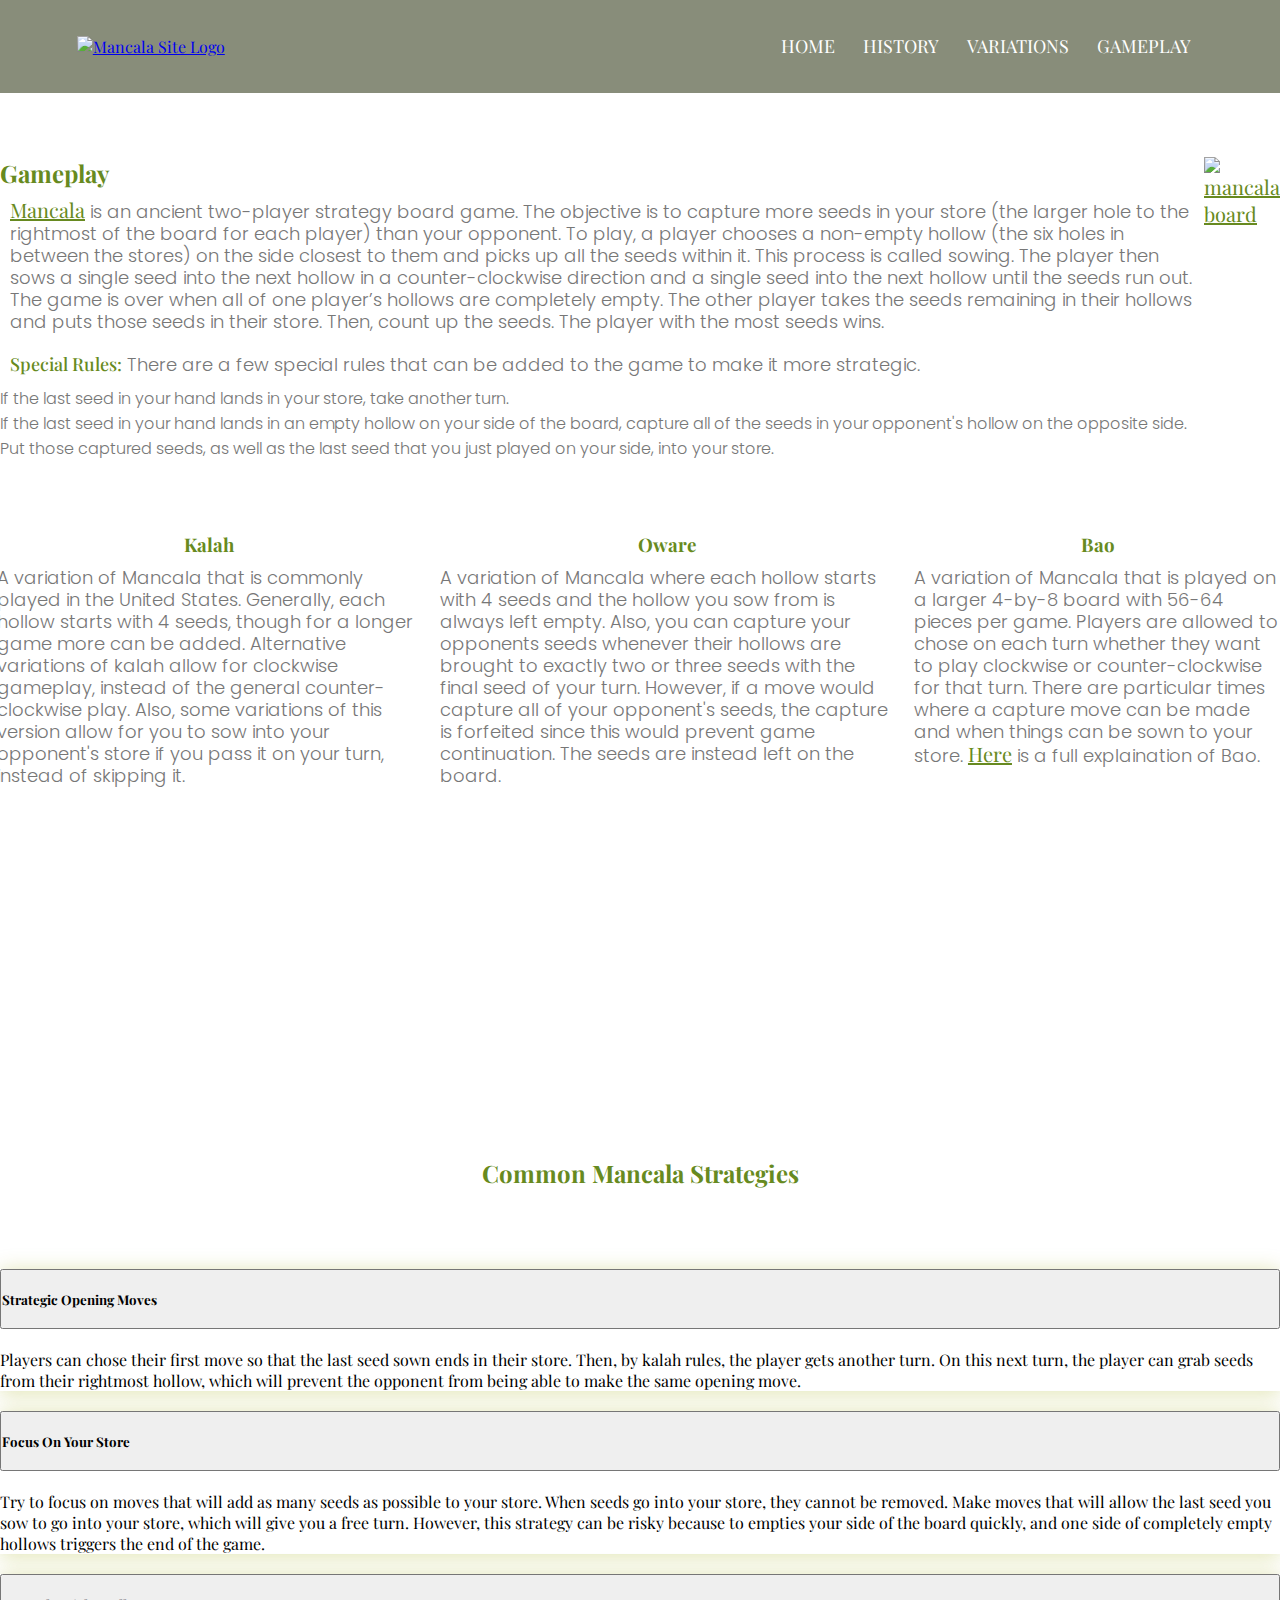
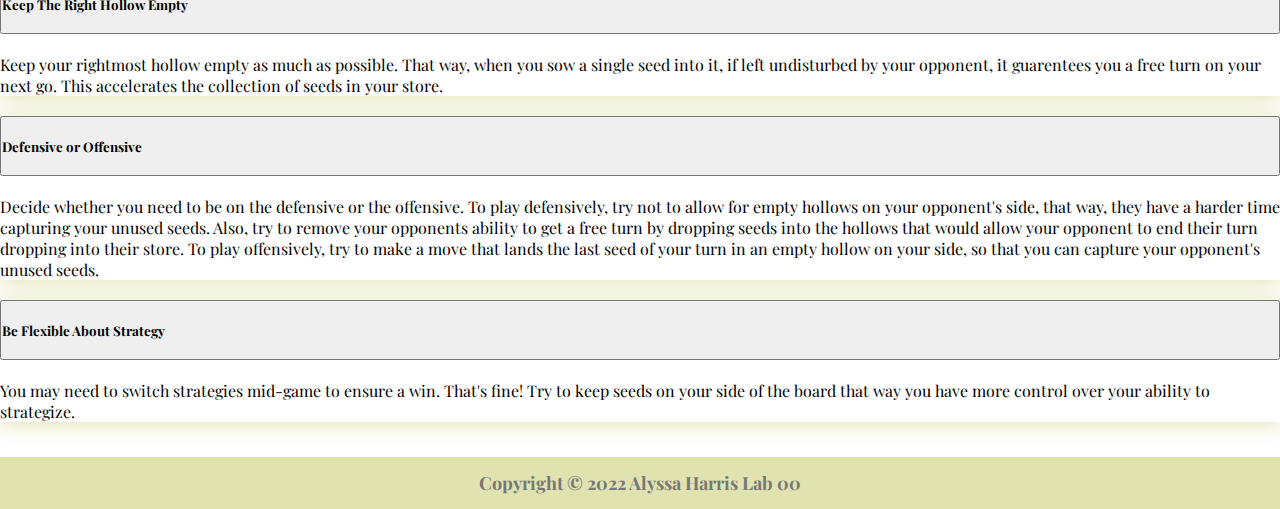
==== MancalaWeb/gameplay.html @ 74fc954a "Added mancala web user guide to file structure" ====
<!DOCTYPE html>
<html lang="en">
<head>
    <meta charset="UTF-8">
    <meta http-equiv="X-UA-Compatible" content="IE=edge">
    <meta name="viewport" content="width=device-width, initial-scale=1.0">
    <title>Mancala</title>
    <link href="https://cdn.jsdelivr.net/npm/bootstrap@5.0.2/dist/css/bootstrap.min.css" rel="stylesheet" integrity="sha384-EVSTQN3/azprG1Anm3QDgpJLIm9Nao0Yz1ztcQTwFspd3yD65VohhpuuCOmLASjC" crossorigin="anonymous">
    <script src="https://cdn.jsdelivr.net/npm/bootstrap@5.0.2/dist/js/bootstrap.bundle.min.js" integrity="sha384-MrcW6ZMFYlzcLA8Nl+NtUVF0sA7MsXsP1UyJoMp4YLEuNSfAP+JcXn/tWtIaxVXM" crossorigin="anonymous"></script>
    <link rel="stylesheet" href="style.css">
    <link rel="preconnect" href="https://fonts.googleapis.com">
    <link rel="preconnect" href="https://fonts.gstatic.com" crossorigin>
    <link href="https://fonts.googleapis.com/css2?family=Playfair+Display:ital,wght@0,400;0,500;0,600;0,700;1,500&family=Poppins:wght@200;300;400;600;700&display=swap" rel="stylesheet">
    
</head>
<body>

    <section class="reg-nav">
        <nav>
            <a href="index.html"><img src="https://i.ibb.co/6RtNQGc/logo.png" alt="Mancala Site Logo"></a>

            <div class="nav-links">
                <ul>
                    <li><a href="index.html">HOME</a></li>
                    <li><a href="index.html#history">HISTORY</a></li>
                    <li><a href="index.html#variations">VARIATIONS</a></li>
                    <li><a href="gameplay.html">GAMEPLAY</a></li>
                </ul>
            </div>
        </nav>
    </section>

    <!-- --------Gameplay Section-------- -->

    <section class="gameplay section-padding" id="gameplay">
        <div class="container">
            <div class="row">
                <div class="col-lg-6 col-md-6 col-12">
                    <h2 class="mb-4">Gameplay</h2>

                    <p>
                        <a href="https://en.wikipedia.org/wiki/Mancala" target="_blank">Mancala</a> is
                        an ancient two-player strategy board game. The objective is to capture more seeds in your store (the larger hole to the rightmost of the board for each player) than your opponent. To play, a player chooses a non-empty hollow (the six holes in between the stores) on the side closest to them and picks up all the seeds within it. This process is called sowing. The player then sows a single seed into the next hollow in a counter-clockwise direction and a single seed into the next hollow until the seeds run out. The game is over when all of one player’s hollows are completely empty. The other player takes the seeds remaining in their hollows and puts those seeds in their store. Then, count up the seeds. The player with the most seeds wins. 
                    </p>

                    <p>
                        <span class="ex">Special Rules:</span> There are a few special rules that can be added to the game to make it more strategic. 
                        <ol class="list">
                            <li>If the last seed in your hand lands in your store, take another turn.</li>
                            <li>If the last seed in your hand lands in an empty hollow on your side of the board, capture all of the seeds in your opponent's hollow on the opposite side. Put those captured seeds, as well as the last seed that you just played on your side, into your store. </li>
                        </ol>
                    </p>
                </div>

                <div class="col-lg-5 mx-auto col-md-6 col-12">
                    <a href="https://ibb.co/L640vqM"><img src="https://i.ibb.co/2PXF5Lw/Adobe-Stock-248756078.jpg" class="about-image img-fluid" alt="mancala board"></a>
                </div>
                
            </div>
            <div class="row gameplay-third">
                <div class="col-lg-4 col-md-4 col-12">
                    <h3>Kalah</h3>
                    <p>
                        A variation of Mancala that is commonly played in the United States. Generally, each hollow starts with 4 seeds, though for a longer game more can be added. Alternative variations of kalah allow for clockwise gameplay, instead of the general counter-clockwise play. Also, some variations of this version allow for you to sow into your opponent's store if you pass it on your turn, instead of skipping it.
                    </p>
                </div>
                <div class="col-lg-4 col-md-4 col-12">
                    <h3>Oware</h3>
                    <p>
                        A variation of Mancala where each hollow starts with 4 seeds and the hollow you sow from is always left empty. Also, you can capture your opponents seeds whenever their hollows are brought to exactly two or three seeds with the final seed of your turn. However, if a move would capture all of your opponent's seeds, the capture is forfeited since this would prevent game continuation. The seeds are instead left on the board.
                    </p>
                </div>
                <div class="col-lg-4 col-md-4 col-12">
                    <h3>Bao</h3>
                    <p>
                        A variation of Mancala that is played on a larger 4-by-8 board with 56-64 pieces per game. Players are allowed to chose on each turn whether they want to play clockwise or counter-clockwise for that turn. There are particular times where a capture move can be made and when things can be sown to your store. <a href="https://www.mastersofgames.com/rules/mancala-rules.htm" target="_blank">Here</a>  is a full explaination of Bao.  
                    </p>
                </div>
            </div>
        </div>
    </section>

    <!-- Strategies -->
		<section class="faq section-padding" id="faqs">
			<div class="container">
				<div class="row">
					<div class="col-lg-12 col-12">
						<h2 class="title">Common Mancala Strategies</h2>
						
						<div class="accordion" id="accordionExample">
							<div class="accordion-item">
							  <h2 class="accordion-header" id="headingOne">
								<button class="accordion-button" type="button" data-bs-toggle="collapse" data-bs-target="#collapseOne" aria-expanded="true" aria-controls="collapseOne">
								  Strategic Opening Moves
								</button>
							  </h2>
							  <div id="collapseOne" class="accordion-collapse collapse show" aria-labelledby="headingOne" data-bs-parent="#accordionExample">
								<div class="accordion-body">
								  Players can chose their first move so that the last seed sown ends in their store. Then, by kalah rules, the player gets another turn. On this next turn, the player can grab seeds from their rightmost hollow, which will prevent the opponent from being able to make the same opening move.
								</div>
							  </div>
							</div>
							
							<div class="accordion-item">
							  <h2 class="accordion-header" id="headingTwo">
								<button class="accordion-button collapsed" type="button" data-bs-toggle="collapse" data-bs-target="#collapseTwo" aria-expanded="false" aria-controls="collapseTwo">
								  Focus On Your Store
								</button>
							  </h2>
							  <div id="collapseTwo" class="accordion-collapse collapse" aria-labelledby="headingTwo" data-bs-parent="#accordionExample">
								<div class="accordion-body">
								  Try to focus on moves that will add as many seeds as possible to your store. When seeds go into your store, they cannot be removed. Make moves that will allow the last seed you sow to go into your store, which will give you a free turn. However, this strategy can be risky because to empties your side of the board quickly, and one side of completely empty hollows triggers the end of the game. 
								</div>
							  </div>
							</div>
							
							<div class="accordion-item">
							  <h2 class="accordion-header" id="headingThree">
								<button class="accordion-button collapsed" type="button" data-bs-toggle="collapse" data-bs-target="#collapseThree" aria-expanded="false" aria-controls="collapseThree">
								  Keep The Right Hollow Empty
								</button>
							  </h2>
							  <div id="collapseThree" class="accordion-collapse collapse" aria-labelledby="headingThree" data-bs-parent="#accordionExample">
								<div class="accordion-body">
								  Keep your rightmost hollow empty as much as possible. That way, when you sow a single seed into it, if left undisturbed by your opponent, it guarentees you a free turn on your next go. This accelerates the collection of seeds in your store.
								</div>
							  </div>
							</div>
							
							<div class="accordion-item">
								<h2 class="accordion-header" id="headingFour">
								  <button class="accordion-button collapsed" type="button" data-bs-toggle="collapse" data-bs-target="#collapseFour" aria-expanded="false" aria-controls="collapseFour">
									Defensive or Offensive
								  </button>
								</h2>
								<div id="collapseFour" class="accordion-collapse collapse" aria-labelledby="headingThree" data-bs-parent="#accordionExample">
								  <div class="accordion-body">
									Decide whether you need to be on the defensive or the offensive. To play defensively, try not to allow for empty hollows on your opponent's side, that way, they have a harder time capturing your unused seeds. Also, try to remove your opponents ability to get a free turn by dropping seeds into the hollows that would allow your opponent to end their turn dropping into their store. To play offensively, try to make a move that lands the last seed of your turn in an empty hollow on your side, so that you can capture your opponent's unused seeds. 
								  </div>
								</div>
							  </div>
						  </div>

						  <div class="accordion-item">
							<h2 class="accordion-header" id="headingFive">
							  <button class="accordion-button collapsed" type="button" data-bs-toggle="collapse" data-bs-target="#collapseFive" aria-expanded="false" aria-controls="collapseFive">
								Be Flexible About Strategy
							  </button>
							</h2>
							<div id="collapseFive" class="accordion-collapse collapse" aria-labelledby="headingThree" data-bs-parent="#accordionExample">
							  <div class="accordion-body">
								You may need to switch strategies mid-game to ensure a win. That's fine! Try to keep seeds on your side of the board that way you have more control over your ability to strategize.
							  </div>
							</div>
						  </div>
					</div>
				</div>

			</div>

		</section>
    <div class="footer">
        <p>Copyright &copy; 2022 Alyssa Harris Lab 00</p>
    </div>

    
    
</body>
</html>
---- MancalaWeb/style.css ----
* {
    margin: 0;
    padding: 0;
    font-family: 'Playfair Display', serif;
}

.header {
    min-height: 100vh;
    width: 100%;
    background-image: linear-gradient(rgba(4, 9, 30, 0.7), rgba(4, 9, 30, 0.7)), url(https://i.ibb.co/0nc2WJx/background.jpg);
    background-position: center;
    background-size: cover;
    position: relative;
}

nav {
    display: flex;
    padding: 2% 6%;
    justify-content: space-between;
    align-items: center;
}

nav img {
    width: 150px;
}

.nav-links {
    flex: 1;
    text-align: right;
}

.nav-links ul li {
    list-style: none;
    display: inline-block;
    padding: 8px 12px;
    position: relative;
}

.nav-links ul li a {
    color: #fff;
    text-decoration: none;
    font-size: 18px;
}

.nav-links ul li::after {
    content: '';
    width: 0%;
    height: 2px;
    background: yellowgreen;
    display: block;
    margin: auto;
    transition: 0.5s;
}

.nav-links ul li:hover::after {
    width: 100%;
}

.text-box {
    width: 90%;
    color: #fff;
    position: absolute;
    top: 50%;
    left: 50%;
    transform: translate(-50%, -50%);
    text-align: center;
}

.text-box h1 {
    font-size: 70px;
}

.text-box h2 {
    font-size: 50px;
}

.text-box p {
    margin: 10px 0 40px;
    font-size: 25px;
    font-family: 'Playfair Display', serif;
    color:#fff;
}

.hero-btn {
    display: inline-block;
    text-decoration: none;
    color: #fff;
    border: 1px solid #fff;
    padding: 12px 34px;
    font: 25px;
    background: transparent;
    position: relative;
    cursor: pointer;
}

.hero-btn:hover {
    color: #fff;
    border: 1px solid rgb(181, 140, 87);
    background: rgb(181, 140, 87);
    transition: 1s;
}



/* ----History---- */

.history-col{
    flex-basis: 48%;
    padding: 30px 2px;
}
/* .history-col h1{
    padding-top: 0;
} */
.history-col p{
    padding: 15px 0 25px 0;
    line-height: 175%;
}

.content-image{
    flex-basis: 50%;
}
.history-col img{
    width: 100%;
}
.history {
    width: 80%;
    min-height: 100vh;
    margin: auto;
    text-align: center;
    padding-top: 100px;
    padding-bottom: 50px;
}

h1 {
    font-size: 50px;
    font-weight: 600;
}

p {
    color: #777;
    font-size: 18px;
    font-family: 'Poppins', sans-serif;
    font-weight: 300;
    line-height: 22px;
    padding: 10px;
    justify-content: space-around;

}


/* ----Variations---- */

.variation {
    width: 80%;
    margin: auto;
    text-align: center;
    padding-top: 50px;
}

.row {
    margin-top: 5%;
    display: flex;
    justify-content: space-between;
}

.variation-col {
    flex-basis: 32%;
    border-radius: 10px;
    margin-bottom: 30px;
    position: relative;
    overflow: hidden;
}

.variation-col img {
    width: 100%;
}

.layer {
    background: transparent;
    height: 100%;
    width: 100%;
    position: absolute;
    top: 0;
    left: 0;
    transition: 0.5s;
}

.layer:hover {
    background: #9da503ae;
}

.layer h3 {
    width: 100%;
    font-weight: 500;
    color: #fff;
    font-size: 25px;
    bottom: 0;
    padding-bottom: 10px;
    left: 50%;
    transform: translateX(-50%);
    position: absolute;
    transition: 0.5s;
}

.layer p {
    width: 90%;
    font-weight: 300;
    color: transparent;
    font-size: 18px;
    bottom: 0;
    left: 50%;
    transform: translateX(-50%);
    position: absolute;
    transition: 0.8s;
}

.layer .btn {
    width: 50%;
    font-weight: 300;
    color: transparent;
    font-size: 18px;
    bottom: 0;
    left: 50%;
    transform: translateX(-50%);
    position: absolute;
    transition: 1s;
}

.btn {
    display: inline-block;
    text-decoration: none;
    color: transparent;

    padding: 12px 34px;
    font: 25px;
    background: transparent;
    cursor: pointer;
}

.btn:hover {
    
    transition: 1s;
}

.layer:hover h3{
    bottom: 69%;
    opacity: 1;
}

.layer:hover p{
    color: #fff;
    bottom: 39%;
    opacity: 1;
}

.layer:hover .btn{
    color: #fff;
    border: 1px solid yellowgreen;
    background: yellowgreen;
    bottom: 29%;
    opacity: 1;
}

.variation-col:hover {
    box-shadow: 0 0 20px 0px rgba(0,0,0,0.5);
}

/* -----Gameplay----- */

.reg-nav {
    background:rgba(43, 52, 17, 0.561)
}

.gameplay {
    height: 100vh;
}

.gameplay h2 {
	font-family: 'Playfair Display', serif;
	color: rgb(103, 138, 32);
    font-weight: 700;
}

.gameplay a {
	font-family: 'Playfair Display', serif;
    font-size: 20px;
    text-decoration: underline;
    color: rgb(103, 138, 32);
}

.gameplay .ex {
	font-family: 'Playfair Display', serif;
    color: rgb(103, 138, 32);
    font-weight: 500;
}

.gameplay li {
    font-family: 'Poppins', sans-serif;
    color: #777;
    font-weight: 300;
    /* font-size: 18px; */
}

.gameplay-third {
	margin: 3.2em -0.8em;
}

.gameplay-third h3 {
	color: rgb(103, 138, 32);
    font-weight: 700;
	font-family: 'Playfair Display', serif;
	text-align: center;
}

.gameplay-image {
	margin: 3em 1em 0 1em;
	border-radius: 40px;
}


/* -----Strategies----- */

.faq {
	height: 100vh;
    margin-top: 100px;
}

.faq .title {
	text-align: center;
	color: rgb(103, 138, 32);
	font-family: 'Playfair Display', serif;
	padding-bottom: 5rem;
}

.accordion-item, .accordion-header {
	background-color: transparent;
	border: none;
	padding: 0;
	margin-bottom: 20px;
}

.accordion-item {
	box-shadow: 0 2px 20px #9da50350;;
}

.accordion-button {
	width: 100%;
	height: 3.75rem;
	color: black;
	font-weight: 700;
	text-align: left;
}

.accordion-body a {
	font-weight: 700;
}

/* -----Footer----- */

.footer{
    width: 100%;
    text-align: center;
    padding: 5px 0;
    background-color: #9da50350;
}

.footer p {
    font-family: 'Playfair Display', serif;
    font-weight: 700;
}

/* -----Responsive design------- */

@media(max-width: 700px)
{
   .nav-links ul li {
        display: block;
    }

    .nav-links ul {
        padding: 30px;
    }

    .text-box h1 {
        font-size: 20px;
    }
    .row {
        flex-direction: column;

    }

    .faq {
        margin-top: 1000px;
    }


}
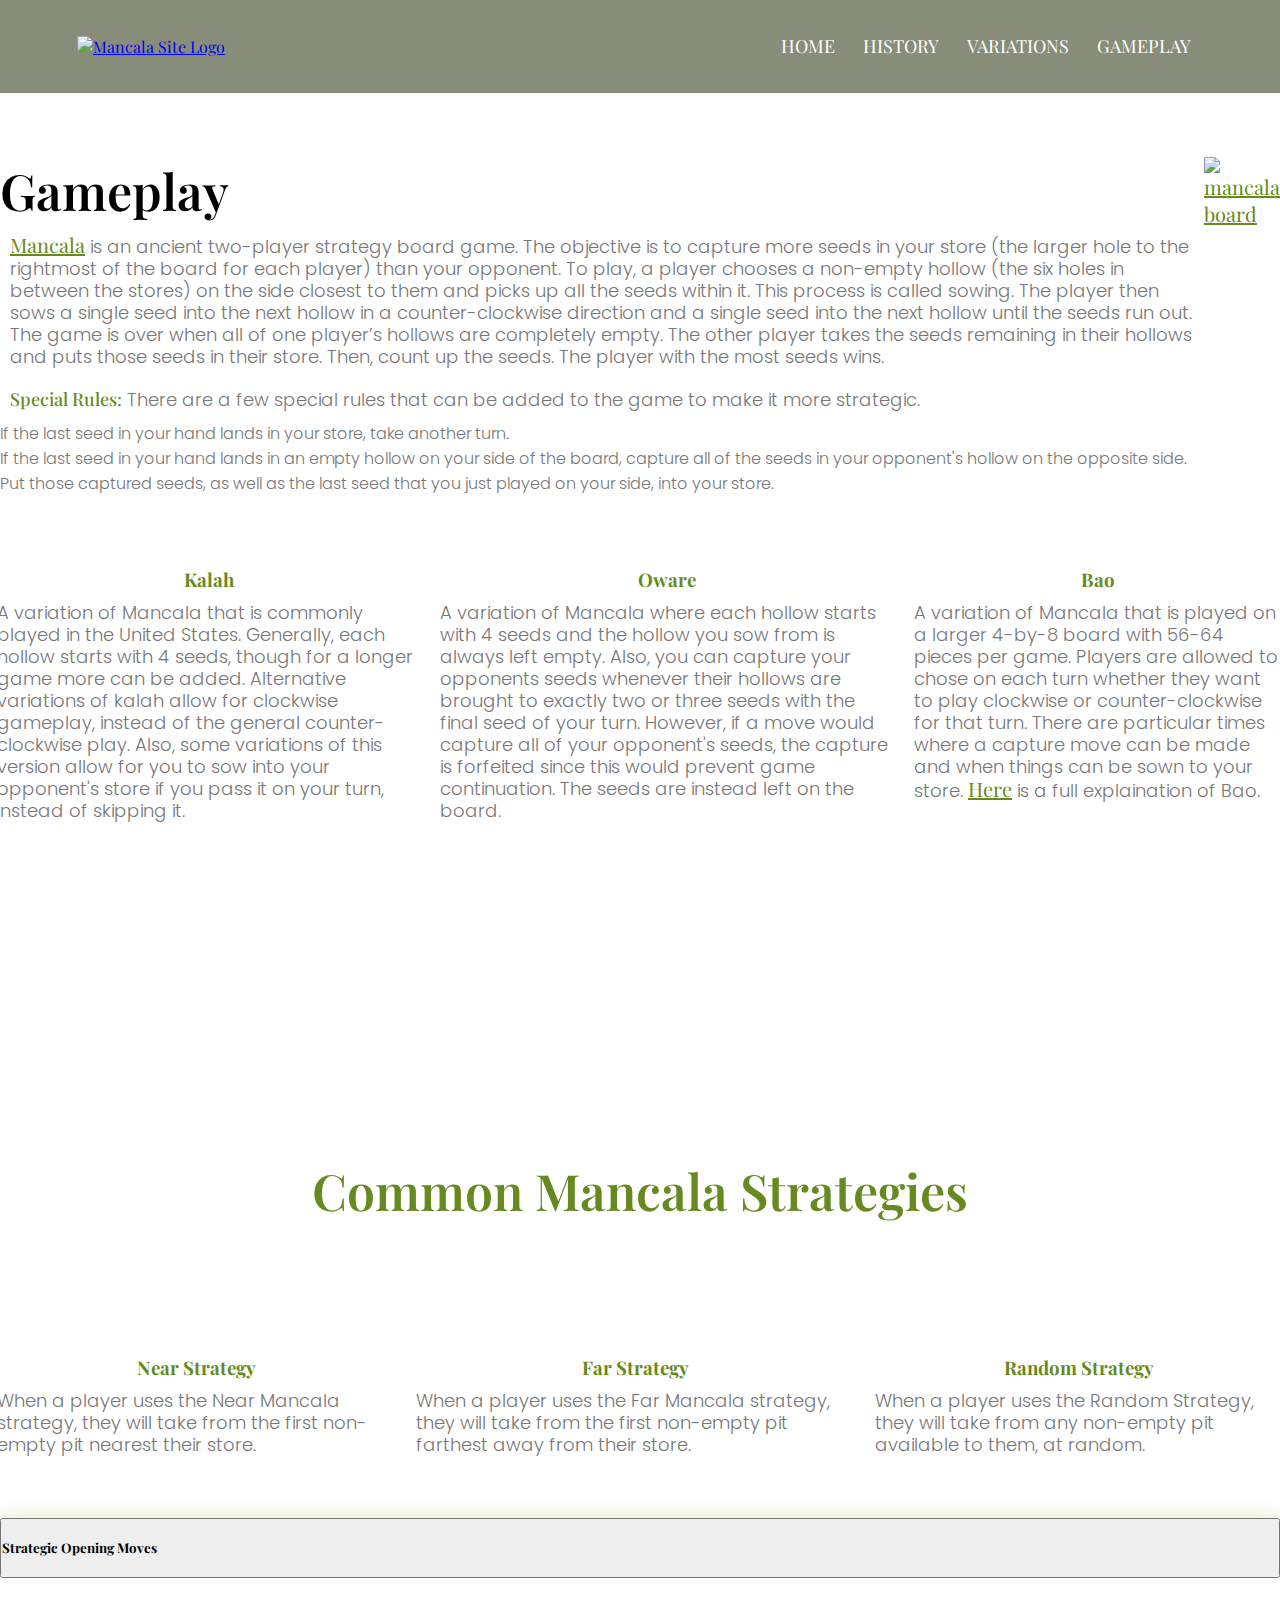
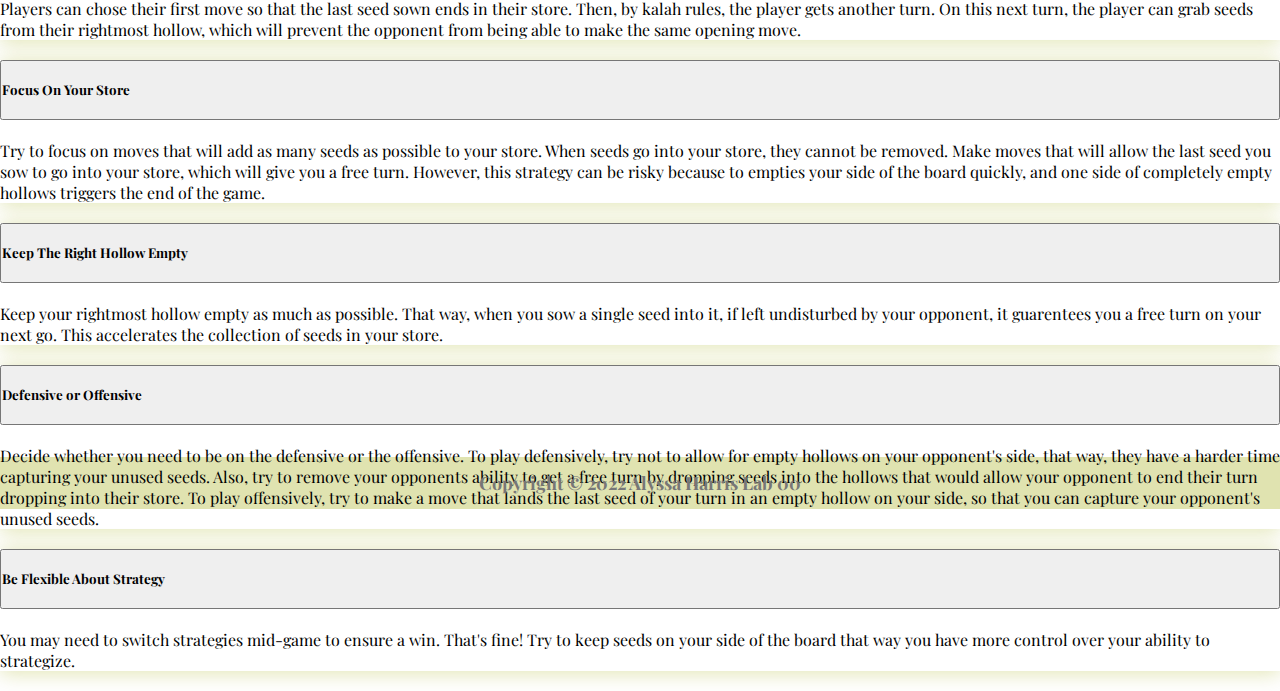
==== commit 80f9aaa8: "Updated user guide" ====
--- a/MancalaWeb/gameplay.html
+++ b/MancalaWeb/gameplay.html
@@ -36,7 +36,7 @@
         <div class="container">
             <div class="row">
                 <div class="col-lg-6 col-md-6 col-12">
-                    <h2 class="mb-4">Gameplay</h2>
+                    <h1 class="mb-4">Gameplay</h1>
 
                     <p>
                         <a href="https://en.wikipedia.org/wiki/Mancala" target="_blank">Mancala</a> is
@@ -85,8 +85,29 @@
 			<div class="container">
 				<div class="row">
 					<div class="col-lg-12 col-12">
-						<h2 class="title">Common Mancala Strategies</h2>
+						<h1 class="title">Common Mancala Strategies</h1>
 						
+            <div class="row gameplay-third">
+              <div class="col-lg-4 col-md-4 col-12">
+                  <h3>Near Strategy</h3>
+                  <p>
+                      When a player uses the Near Mancala strategy, they will take from the first non-empty pit nearest their store. 
+                  </p>
+              </div>
+              <div class="col-lg-4 col-md-4 col-12">
+                  <h3>Far Strategy</h3>
+                  <p>
+                      When a player uses the Far Mancala strategy, they will take from the first non-empty pit farthest away from their store. 
+                  </p>
+              </div>
+              <div class="col-lg-4 col-md-4 col-12">
+                  <h3>Random Strategy</h3>
+                  <p>
+                      When a player uses the Random Strategy, they will take from any non-empty pit available to them, at random. 
+                  </p>
+              </div>
+            </div>
+
 						<div class="accordion" id="accordionExample">
 							<div class="accordion-item">
 							  <h2 class="accordion-header" id="headingOne">
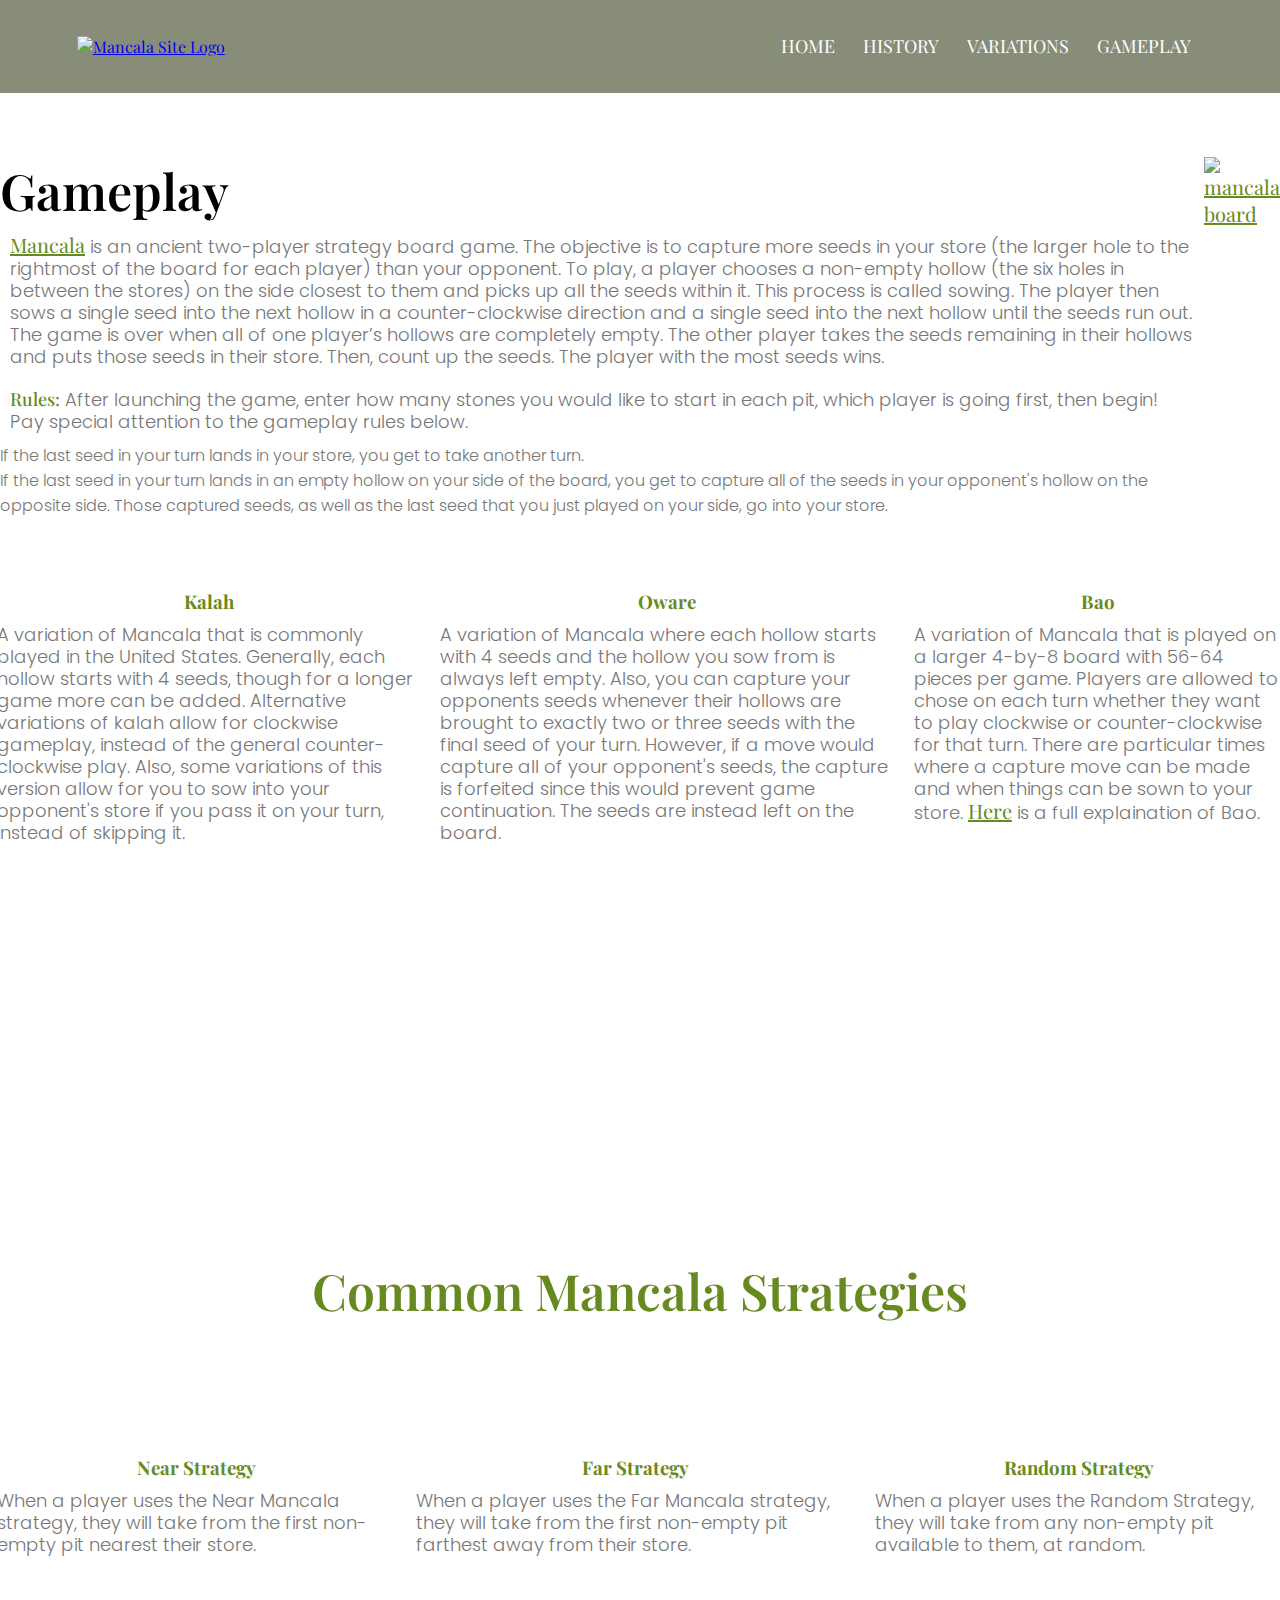
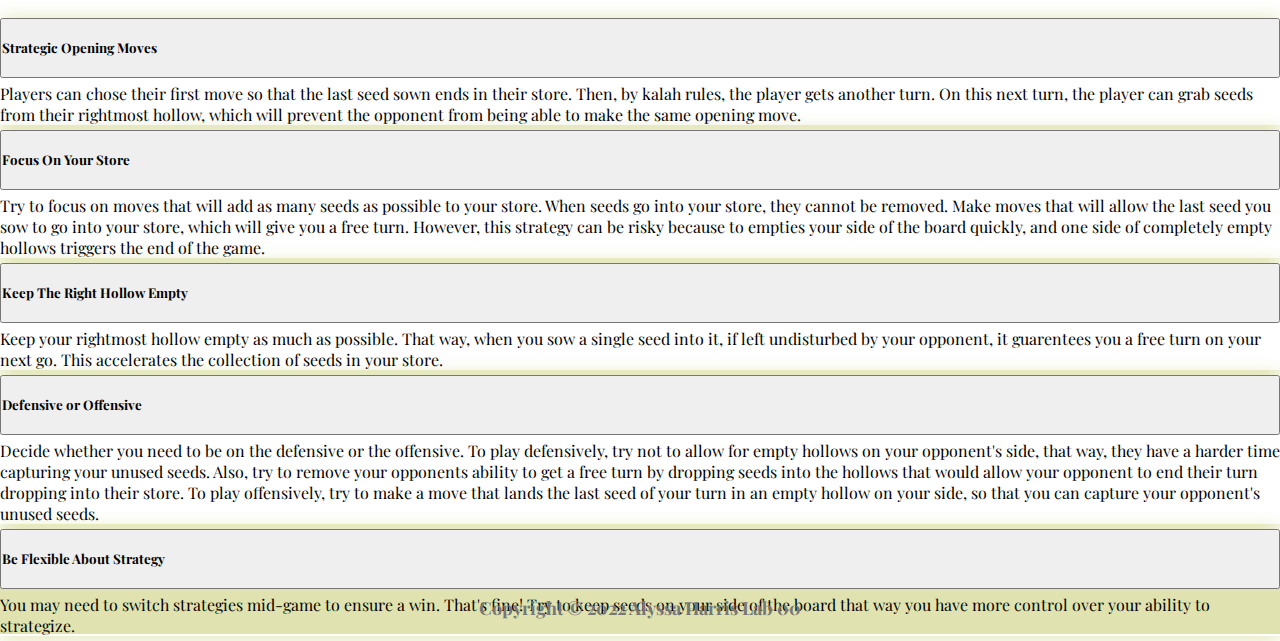
==== commit 8c847998: "Updated user guide in gameplay section" ====
--- a/MancalaWeb/gameplay.html
+++ b/MancalaWeb/gameplay.html
@@ -44,10 +44,10 @@
                     </p>
 
                     <p>
-                        <span class="ex">Special Rules:</span> There are a few special rules that can be added to the game to make it more strategic. 
+                        <span class="ex">Rules:</span> After launching the game, enter how many stones you would like to start in each pit, which player is going first, then begin! Pay special attention to the gameplay rules below. 
                         <ol class="list">
-                            <li>If the last seed in your hand lands in your store, take another turn.</li>
-                            <li>If the last seed in your hand lands in an empty hollow on your side of the board, capture all of the seeds in your opponent's hollow on the opposite side. Put those captured seeds, as well as the last seed that you just played on your side, into your store. </li>
+                            <li>If the last seed in your turn lands in your store, you get to take another turn.</li>
+                            <li>If the last seed in your turn lands in an empty hollow on your side of the board, you get to capture all of the seeds in your opponent's hollow on the opposite side. Those captured seeds, as well as the last seed that you just played on your side, go into your store. </li>
                         </ol>
                     </p>
                 </div>
--- a/MancalaWeb/style.css
+++ b/MancalaWeb/style.css
@@ -268,11 +268,12 @@
 /* -----Gameplay----- */
 
 .reg-nav {
-    background:rgba(43, 52, 17, 0.561)
+    background:#2b34118f
 }
 
 .gameplay {
     height: 100vh;
+    margin-bottom: 200px;
 }
 
 .gameplay h2 {
@@ -298,7 +299,6 @@
     font-family: 'Poppins', sans-serif;
     color: #777;
     font-weight: 300;
-    /* font-size: 18px; */
 }
 
 .gameplay-third {
@@ -336,7 +336,7 @@
 	background-color: transparent;
 	border: none;
 	padding: 0;
-	margin-bottom: 20px;
+	margin-bottom: 5px;
 }
 
 .accordion-item {
@@ -362,6 +362,7 @@
     text-align: center;
     padding: 5px 0;
     background-color: #9da50350;
+    margin-top: 25px;
 }
 
 .footer p {
